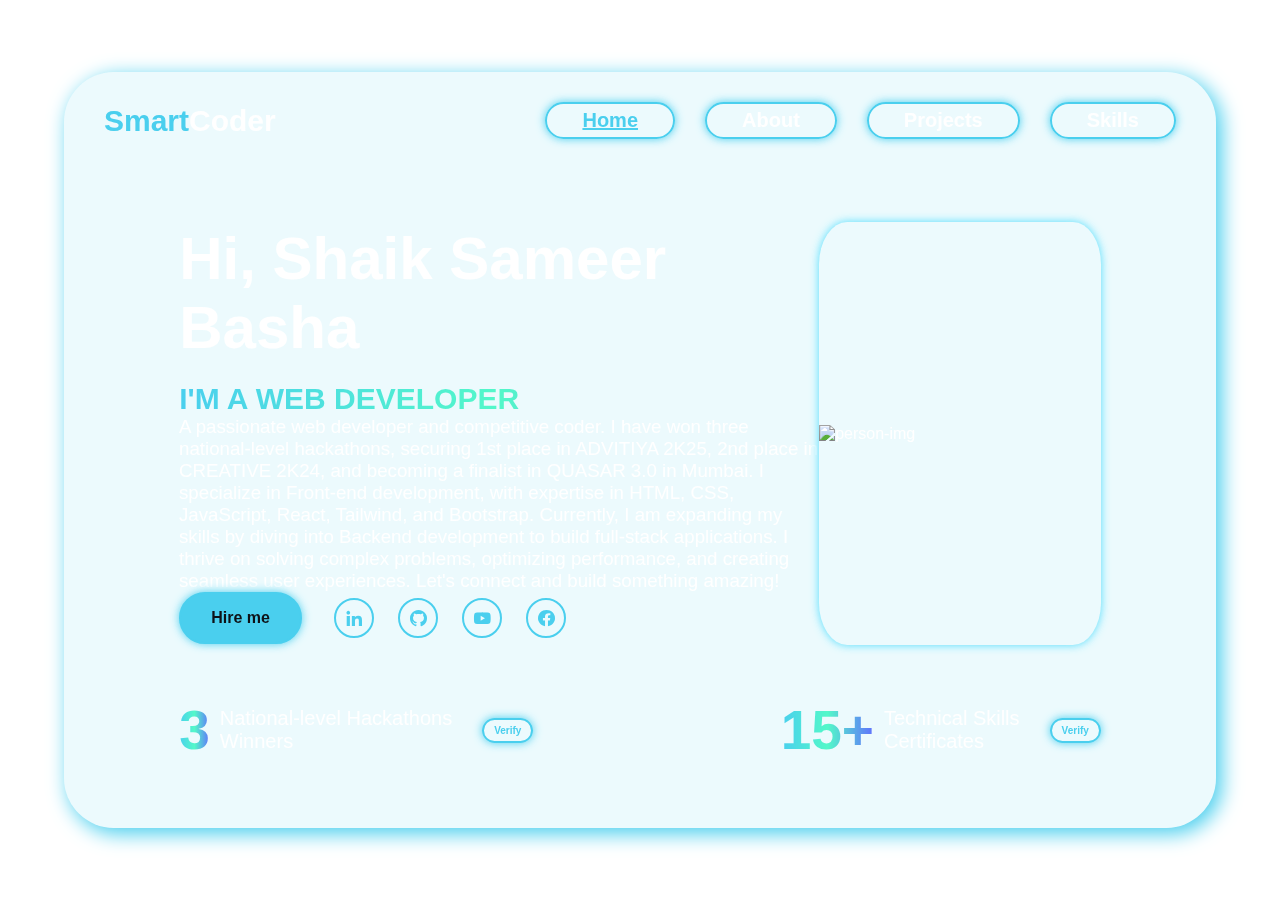
==== index.html @ e7e1c871 "error1" ====
<!DOCTYPE html>
<html lang="en">
<head>
  <meta charset="UTF-8">
  <meta name="viewport" content="width=device-width, initial-scale=1.0">
  <title>Smart Coder</title>
  <link rel="stylesheet" href="https://unpkg.com/aos@next/dist/aos.css" />
  <link rel="stylesheet" href="style.css">
  <link href="https://unpkg.com/boxicons@2.1.4/css/boxicons.min.css" rel="stylesheet">
</head>
<body>
  <video autoplay loop muted plays-inline class="back-vid">
    <source src="galaxy.MP4" type="video/mp4">
  </video>

  <section class="main-section">
    <nav class="tragger1">
      <h1 data-aos="zoom-in" data-aos-duration="1000"><span style="color: #4acfee;">Smart</span>Coder</h1>
      <ul>
        <li><button class="btn2 btn3" data-aos="zoom-in-right" data-aos-duration="1000" data-aos-delay="1100"><a class="active" href="#">Home</a></button></li>
        <li><button class="btn2 btn3" data-aos="zoom-in-right" data-aos-duration="1000" data-aos-delay="1100"><a href="#">About</a></button></li>
        <li><button class="btn2 btn3" data-aos="zoom-in-right" data-aos-duration="1000" data-aos-delay="1100"><a href="#">Projects</a></button></li>
        <li><button class="btn2 btn3" data-aos="zoom-in-right" data-aos-duration="1000" data-aos-delay="1100"><a href="#">Skills</a></button></li>
      </ul>
    </nav>
    <nav class="tragger2">
      <h1 data-aos="zoom-in" data-aos-duration="1000">
          <span style="color: #4acfee;">Smart</span>Coder
      </h1>
      <div class="menu-toggle" onclick="toggleMenu()">☰</div>
      <ul class="nav-links">
          <li><a class="active" href="#">Home</a></li>
          <li><a href="#">About</a></li>
          <li><a href="#">Projects</a></li>
          <li><a href="#">Skills</a></li>
      </ul>
  </nav>
  

    <div class="hero">
      <div class="hero-info">
        <h1 class="device" data-aos="fade-right" data-aos-duration="1000" data-aos-delay="700">Hi, Shaik Sameer Basha</h1>
        <h2 class="h2Device" data-aos="fade-left" data-aos-duration="1000" data-aos-delay="900" >I'm a Web Developer</h2>
        <h3 class="desc" data-aos="flip-down" data-aos-duration="1000" data-aos-delay="1000">
          A passionate web developer and competitive coder. I have won three national-level hackathons, securing 1st place in ADVITIYA 2K25, 2nd place in CREATIVE 2K24, and becoming a finalist in QUASAR 3.0 in Mumbai.  
          I specialize in Front-end development, with expertise in HTML, CSS, JavaScript, React, Tailwind, and Bootstrap. Currently, I am expanding my skills by diving into Backend development to build full-stack applications.
          I thrive on solving complex problems, optimizing performance, and creating seamless user experiences. Let's connect and build something amazing!
        </h3>

        <div class="Buttons">
          <button class="btn" data-aos="zoom-in-right" data-aos-duration="1000" data-aos-delay="1100" onclick="window.location.href='mailto:239x5a05m4@gmail.com'">Hire me</button>
          <ul class="ul-icons">
            <li><a href="https://www.linkedin.com/in/sameerm4" data-aos="fade-up" data-aos-duration="1000" data-aos-delay="1300"><i class='bx bxl-linkedin'></i></a></li>
            <li><a href="https://github.com/Sameer5M4" data-aos="fade-up" data-aos-duration="1000" data-aos-delay="1200"><i class='bx bxl-github'></i></a></li>
            <li><a href="#" data-aos="fade-up" data-aos-duration="1000" data-aos-delay="1400"><i class='bx bxl-youtube'></i></a></li>
            <li><a href="#" data-aos="fade-up" data-aos-duration="1000" data-aos-delay="1500"><i class='bx bxl-facebook-circle'></i></a></li>
          </ul>
        </div>
      </div>

      <div class="hero-img" data-aos="zoom-in-left" data-aos-duration="2500">
        <img src="photo.JPG" alt="person-img" class="i">
      </div>
    </div>

    <div class="info-sec">
        <div class="info-card" data-aos="fade-in" data-aos-duration="1000" data-aos-delay="1600">
          <h1>3</h1>
          <p>National-level Hackathons <br> Winners</p>
          <button class="btn2" data-aos="zoom-in-right" data-aos-duration="1000" data-aos-delay="1100">Verify</button> 
        </div>
        <div class="info-card" data-aos="fade-in" data-aos-duration="1000" data-aos-delay="1700">
          <h1>15+</h1>
          <p>Technical Skills <br> Certificates</p>
          <button class="btn2" data-aos="zoom-in-right" data-aos-duration="1000" data-aos-delay="1100">Verify</button> 
        </div>
        <div class="info-card" data-aos="fade-in" data-aos-duration="1000" data-aos-delay="1800">
          <h1>10+</h1>
          <p>Mini Projects <br> Completed</p>
          <button class="btn2" data-aos="zoom-in-right" data-aos-duration="1000" data-aos-delay="1100">Verify</button> 
        </div>
     </div>
  </section>

  <script src="https://unpkg.com/aos@next/dist/aos.js"></script>
  <script>
    function toggleMenu() {
    document.querySelector(".nav-links").classList.toggle("active");
}
    AOS.init();
  </script>
</body>
</html>
---- style.css ----
*{
  margin: 0;
  padding: 0;
  box-sizing: border-box;
  font-family: Arial, Helvetica, sans-serif;
}

body{
  position: relative;
  height: fit-content;
  width:100%;
  height: 100vh;
  overflow: hidden;
  display: flex;
  padding: 30px 0;
  justify-content: center;
  align-items: center;
}

.back-vid{
  position: absolute;
  left: 0;
  top: 0;
  z-index: -1;
}



/* @media (max-aspect-ratio: 16/9){
  .back-vid{
    width: auto;
    height: 100%;
  }
}

@media (min-aspect-ratio: 16/9){
  .back-vid{
    width: 100%;
    height: auto;
  }
} */

.tragger2{
  display: none;
}

.main-section{
  width: 90%;
  height: 90%;
  background-color:#4ad0ee1b;
  backdrop-filter: blur(10px);
  border-radius: 50px;
  box-shadow: 5px 5px 20px 1px #4acfee;
}

nav{
  display: flex;
  justify-content: space-between;
  align-items: center;
  padding: 30px 40px;
}

nav h1{
  color: white;
  font-size: 30px;
  font-weight: 900;
}

nav ul{
  list-style: none;
  display: flex;
}

nav a{
  color: white;
  text-decoration: none;
  font-size: 20px;
  font-weight: bold;
  transition: 0.2s;
  padding: 0px 25px;
}

nav a:hover ,
.active {
  color : #4acfee;
  text-decoration: underline;
}

.hero{
  display: flex;
  align-items: center;
  height: 70%;
  padding: 0 10%;
  color: white;
  justify-content: space-between;
}

.hero h1{
  font-size: 60px;
}

.hero h2{
  margin-top: 20px;
  font-size: 30px;
  text-transform: uppercase;
  background:linear-gradient(to right, #4acfee, #53f8c9, #6070fd, #5bbdff, #4acfee);
  background-size: 200%;
  background-clip: text;
  -webkit-background-clip: text;
  -webkit-text-fill-color: transparent;
  animation: animate-gradient 2.5s linear infinite;
}

.hero p{
  max-width: 450px;
  margin-top: 7px;
  margin-bottom: 20px;
}

@keyframes animate-gradient {
  to {
    background-position: 200%;
  }
}

.Buttons{
  display: flex;
}

.btn{
  display: inline-block;
  padding: 15px 30px;
  background-color: #4acfee;
  border: 2px solid #4acfee;
  border-radius: 40px;
  box-shadow: 0 0 10px #4acfee;
  font-size: 16px;
  font-weight: 900;
  color: #0e1217;
  cursor: pointer;
  margin-right: 15px;
  transition: 0.3s;
  text-wrap: nowrap;
}
.btn2 {
  display: inline-block;
  padding: 5px 10px;
  background-color: transparent;
  border: 2px solid #4acfee;
  border-radius: 40px;
  box-shadow: 0 0 10px #4acfee;
  font-size: 10px;
  font-weight: 900;
  color: #4acfee;
  cursor: pointer;
  margin-left: 30px;
  transition: 0.3s;
  text-wrap: nowrap;
}
.btn2:hover{
  background-color: #4acfee;
  box-shadow: none;
  color: black;
}

.btn3:hover{
  background-color: transparent;
  color: #4acfee;
}
.btn:hover{
  background-color: transparent;
  box-shadow: none;
  color: #4acfee;
}

.ul-icons{
  display: flex;
  align-items: center;
}

.ul-icons li{
  list-style: none;
  margin-left: 10px;
}

.ul-icons a{
  display: inline-flex;
  padding: 8px;
  border: 2px solid #4acfee;
  border-radius: 50%;
  font-size: 20px;
  color: #4acfee;
  text-decoration: none;
  margin: 0 7px;
  transition: 0.3s;
}

.ul-icons a:hover{
  background: #4acfee;
  color: #0e1217;
  box-shadow: 0 0 10px #4acfee;
}

.hero-img{
  width: 40%;   
  height: 80%;
  background-color: none;
  position:relative;
  border-radius: 10%;
  display: flex;
  justify-content: center;
  overflow: hidden;
  box-shadow: 0 0 10px #4eddfd;
  transition: 0.5s;
  display: flex;
  justify-content: center;
  align-items: center;

}

a{
  direction: none;
}
.hero-img:hover{
  box-shadow: 0 0 25px #4acfee;
}

.hero-img img{
  position: absolute;
  width: 100%;
  mix-blend-mode: lighten;
}

.info-sec{
  display: flex;
  width: 100%;
  gap: 20px;
  padding: 0 10%;
  flex-wrap: wrap;
  justify-content: space-between;
}

.info-card{
  display: flex;
  width: 100%;
  align-items: center;
  max-width: fit-content;
}

.info-sec h1{
  font-size: 55px;
  text-transform: uppercase;
  background:linear-gradient(to right, #4acfee, #53f8c9, #6070fd, #5bbdff, #4acfee);
  background-size: 200%;
  background-clip: text;
  -webkit-background-clip: text;
  -webkit-text-fill-color: transparent;
  animation: animate-gradient 2.5s linear infinite;
  margin-right: 10px;
}

.info-sec p{
  color: white;
  font-size: 20px;
}

.desc{
  width:40rem;
  font-weight:500;
}

.photo {
  width: 100%; 
  height: auto; 
  max-width: 500px; 
}
/* @media (min-width: 200px) and (max-width: 450px) {
 .device {
    font-size: 1.7rem !important;
  }
  .h2Device {
    font-size: 1.5rem !important;
  }
  .desc{
    width:20rem;
    text-align:justify;
    font-size:1rem;
  }
  .btn{
    padding:7px 13px;
  }
  .Buttons{
    margin-top:1rem;
  }
  .ul-icons{
    margin-right: 1rem;
  }
  .info-sec{
    margin-top:0rem;
    width:90%;
  }
  .info-sec p {
    font-size: 15px;
}
.info-card h1{
  font-size: 2rem;
}
.hero{
  height:60%;
}
  .tragger1 {
    display: none;
  }
  

} */

@media (min-width: 200px) and (max-width: 450px) {
  .device {
    font-size: 1.7rem !important;
  }
  .h2Device {
    font-size: 1.5rem !important;
  }
  .desc {
    width: 20rem;
    text-align: justify;
    font-size: 1rem;
  }
  .btn {
    padding: 7px 13px;
  }
  .Buttons {
    margin-top: 1rem;
  }
  .ul-icons {
    margin-right: 1rem;
  }
  .info-sec {
    margin-top: 0rem;
    width: 90%;
  }
  .info-sec p {
    font-size: 15px;
  }
  .info-card h1 {
    font-size: 2rem;
  }
  .hero {
    height: 60%;
  }
  .tragger1 {
    display: none;
  }

  .menu-toggle {
    display: block;
    font-size: 30px;
    cursor: pointer;
    color: white;
    position: absolute;
    top: 31px;
    right: 35px;
  }
  .nav-links {
    display: none;
    flex-direction: column;
    position: absolute;
    top: 60px;
    right: 10px;
    background: rgba(0, 0, 0, 0.8);
    border-radius: 10px;
    padding: 10px;
    width: max-content;
  }
  .nav-links.active {
    display: flex;
  }

  .nav-links li {
    margin: 10px 0;
  }

  .nav-links a {
    text-decoration: none;
    color: white;
    font-size: 18px;
    font-weight: bold;
    padding: 10px;
  }
}
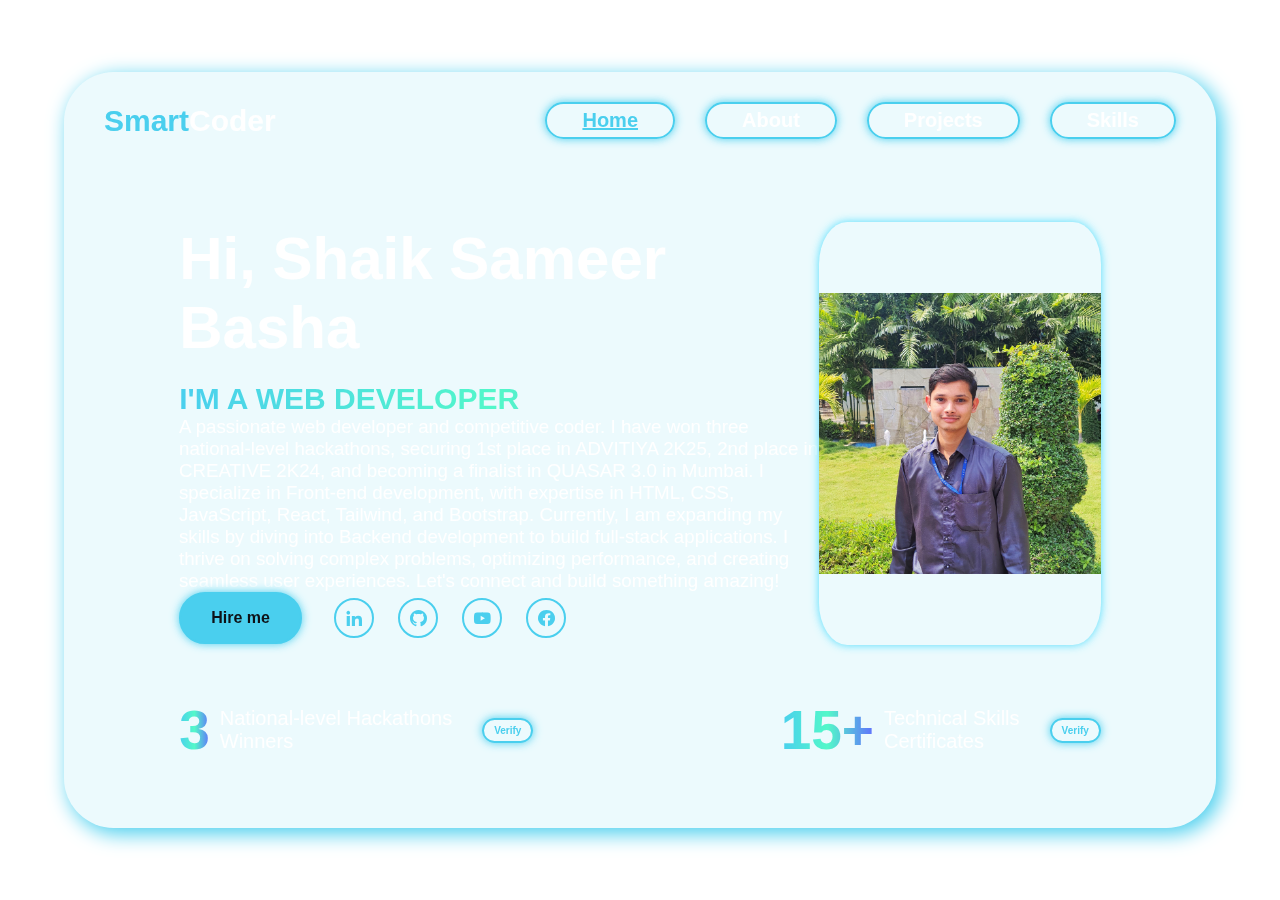
==== commit 85e9cd78: "delete duplicats" ====
--- a/index.html
+++ b/index.html
@@ -10,7 +10,7 @@
 </head>
 <body>
   <video autoplay loop muted plays-inline class="back-vid">
-    <source src="galaxy.MP4" type="video/mp4">
+    <source src="galaxy.mp4" type="video/mp4">
   </video>
 
   <section class="main-section">
@@ -59,7 +59,7 @@
       </div>
 
       <div class="hero-img" data-aos="zoom-in-left" data-aos-duration="2500">
-        <img src="photo.JPG" alt="person-img" class="i">
+        <img src="photo.jpg" alt="person-img" class="i">
       </div>
     </div>
 
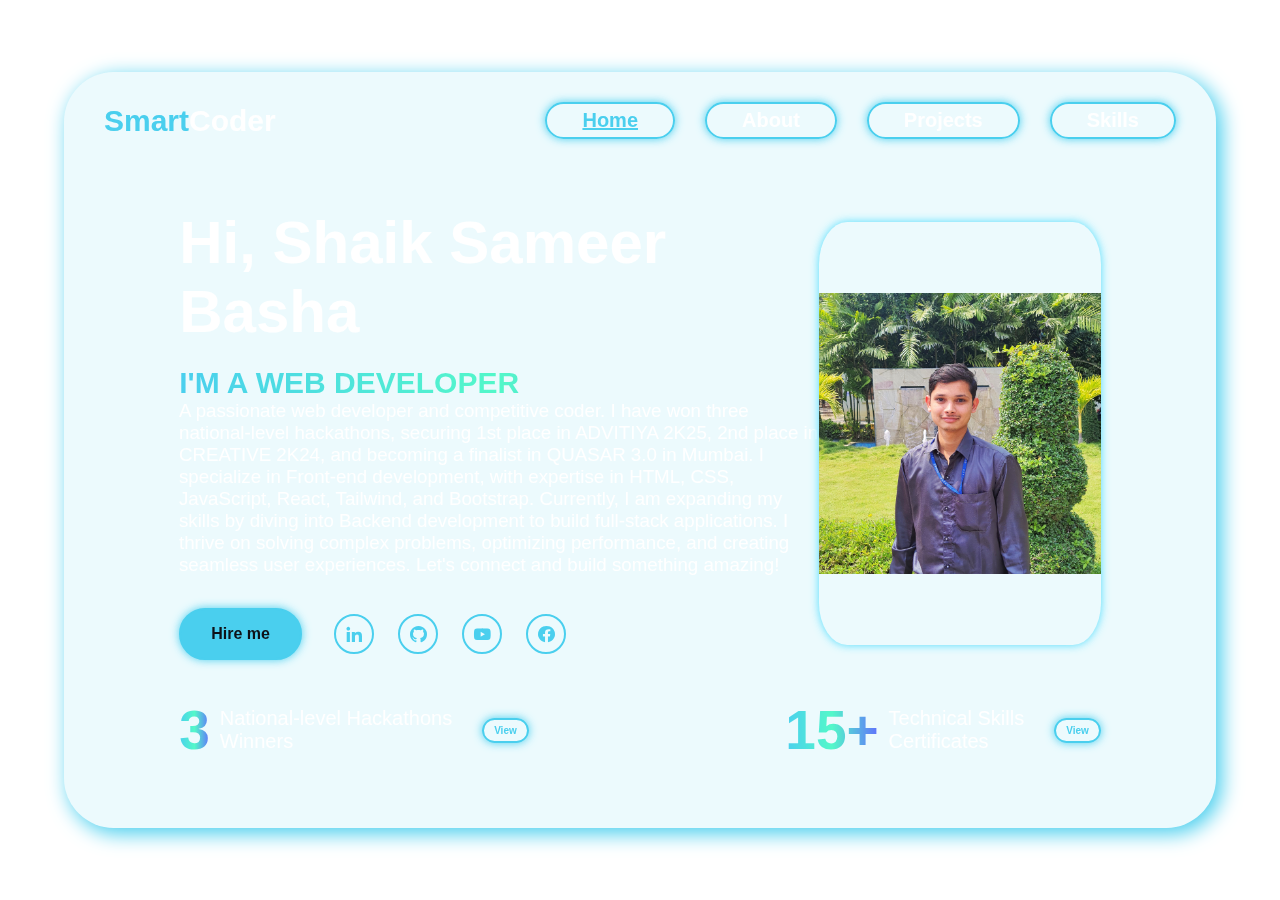
==== commit 9d73db5f: "image slider added" ====
--- a/index.html
+++ b/index.html
@@ -67,17 +67,16 @@
         <div class="info-card" data-aos="fade-in" data-aos-duration="1000" data-aos-delay="1600">
           <h1>3</h1>
           <p>National-level Hackathons <br> Winners</p>
-          <button class="btn2" data-aos="zoom-in-right" data-aos-duration="1000" data-aos-delay="1100">Verify</button> 
-        </div>
+          <button class="btn2" data-aos="zoom-in-right" data-aos-duration="1000" data-aos-delay="1100"><a href="slider.html">View</a></button>         </div>
         <div class="info-card" data-aos="fade-in" data-aos-duration="1000" data-aos-delay="1700">
           <h1>15+</h1>
           <p>Technical Skills <br> Certificates</p>
-          <button class="btn2" data-aos="zoom-in-right" data-aos-duration="1000" data-aos-delay="1100">Verify</button> 
+          <button class="btn2" data-aos="zoom-in-right" data-aos-duration="1000" data-aos-delay="1100">View</button> 
         </div>
         <div class="info-card" data-aos="fade-in" data-aos-duration="1000" data-aos-delay="1800">
           <h1>10+</h1>
           <p>Mini Projects <br> Completed</p>
-          <button class="btn2" data-aos="zoom-in-right" data-aos-duration="1000" data-aos-delay="1100">Verify</button> 
+          <button class="btn2" data-aos="zoom-in-right" data-aos-duration="1000" data-aos-delay="1100">View</button> 
         </div>
      </div>
   </section>
--- a/style.css
+++ b/style.css
@@ -24,22 +24,6 @@
   top: 0;
   z-index: -1;
 }
-
-
-
-/* @media (max-aspect-ratio: 16/9){
-  .back-vid{
-    width: auto;
-    height: 100%;
-  }
-}
-
-@media (min-aspect-ratio: 16/9){
-  .back-vid{
-    width: 100%;
-    height: auto;
-  }
-} */
 
 .tragger2{
   display: none;
@@ -117,6 +101,10 @@
   margin-top: 7px;
   margin-bottom: 20px;
 }
+a {
+  text-decoration: none; /* Removes underline */
+  color: inherit;         /* Inherits the button's color */
+}
 
 @keyframes animate-gradient {
   to {
@@ -126,6 +114,7 @@
 
 .Buttons{
   display: flex;
+  margin-top:5%;
 }
 
 .btn{
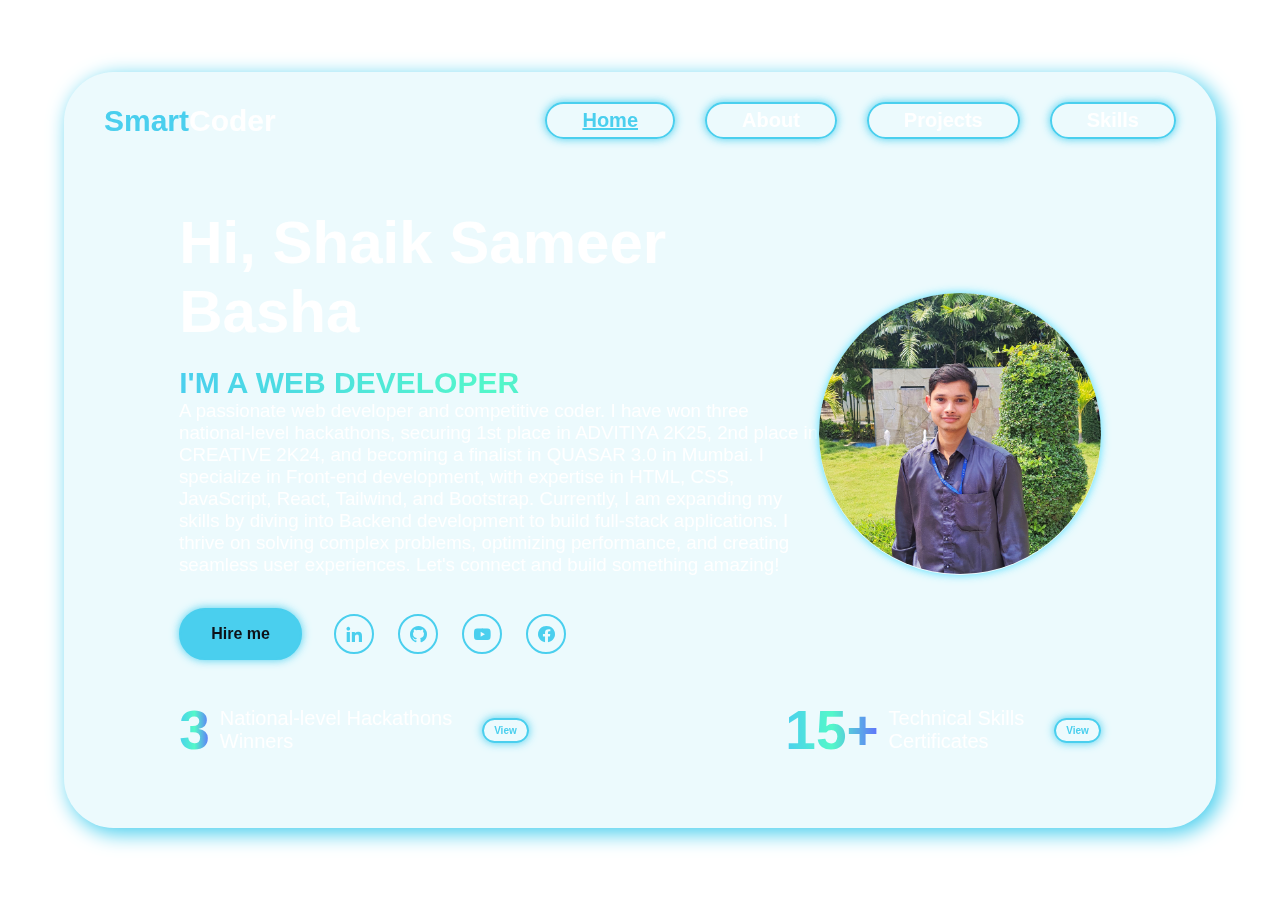
==== commit 2b28801b: "updata profile photo" ====
--- a/index.html
+++ b/index.html
@@ -9,8 +9,11 @@
   <link href="https://unpkg.com/boxicons@2.1.4/css/boxicons.min.css" rel="stylesheet">
 </head>
 <body>
+  <div class="small-screen-warning">
+    Your device screen is too small to view this site properly. Please use a larger screen.
+  </div>
   <video autoplay loop muted plays-inline class="back-vid">
-    <source src="galaxy.mp4" type="video/mp4">
+    <source src="images/galaxy.mp4" type="video/mp4">
   </video>
 
   <section class="main-section">
@@ -19,7 +22,7 @@
       <ul>
         <li><button class="btn2 btn3" data-aos="zoom-in-right" data-aos-duration="1000" data-aos-delay="1100"><a class="active" href="#">Home</a></button></li>
         <li><button class="btn2 btn3" data-aos="zoom-in-right" data-aos-duration="1000" data-aos-delay="1100"><a href="#">About</a></button></li>
-        <li><button class="btn2 btn3" data-aos="zoom-in-right" data-aos-duration="1000" data-aos-delay="1100"><a href="#">Projects</a></button></li>
+        <li><button class="btn2 btn3" data-aos="zoom-in-right" data-aos-duration="1000" data-aos-delay="1100"><a href="projects/SimonSayGame/index.html">Projects</a></button></li>
         <li><button class="btn2 btn3" data-aos="zoom-in-right" data-aos-duration="1000" data-aos-delay="1100"><a href="#">Skills</a></button></li>
       </ul>
     </nav>
@@ -58,8 +61,11 @@
         </div>
       </div>
 
+      <!-- <div class="hero-img" data-aos="zoom-in-left" data-aos-duration="2500">
+        <img src="images/photo.jpg" alt="person-img" class="i">
+      </div> -->
       <div class="hero-img" data-aos="zoom-in-left" data-aos-duration="2500">
-        <img src="photo.jpg" alt="person-img" class="i">
+        <img src="images/photo.jpg" alt="person-img" class="i">
       </div>
     </div>
 
@@ -67,11 +73,12 @@
         <div class="info-card" data-aos="fade-in" data-aos-duration="1000" data-aos-delay="1600">
           <h1>3</h1>
           <p>National-level Hackathons <br> Winners</p>
-          <button class="btn2" data-aos="zoom-in-right" data-aos-duration="1000" data-aos-delay="1100"><a href="slider.html">View</a></button>         </div>
+          <a href="slider.html"><button class="btn2" data-aos="zoom-in-right" data-aos-duration="1000" data-aos-delay="1100">View</button></a>         
+        </div>
         <div class="info-card" data-aos="fade-in" data-aos-duration="1000" data-aos-delay="1700">
           <h1>15+</h1>
           <p>Technical Skills <br> Certificates</p>
-          <button class="btn2" data-aos="zoom-in-right" data-aos-duration="1000" data-aos-delay="1100">View</button> 
+          <a href="skills.html"><button class="btn2" data-aos="zoom-in-right" data-aos-duration="1000" data-aos-delay="1100">View</button></a>         
         </div>
         <div class="info-card" data-aos="fade-in" data-aos-duration="1000" data-aos-delay="1800">
           <h1>10+</h1>
--- a/style.css
+++ b/style.css
@@ -191,7 +191,7 @@
   box-shadow: 0 0 10px #4acfee;
 }
 
-.hero-img{
+/* .hero-img{
   width: 40%;   
   height: 80%;
   background-color: none;
@@ -206,7 +206,26 @@
   justify-content: center;
   align-items: center;
 
-}
+} */
+.hero-img {
+  width: 450px;                    /* Responsive width */
+  aspect-ratio: 1 / 1;            /* Maintain 1:1 width:height ratio */
+  background-color: transparent;  /* 'none' is invalid, use 'transparent' */
+  position: relative;
+  border-radius: 50%;             /* For circular profile photo */
+  overflow: hidden;
+  box-shadow: 0 0 10px #4eddfd;
+  transition: 0.5s;
+  display: flex;
+  justify-content: center;
+  align-items: center;
+}
+.hero-img .i {
+  width: 100%;
+  height: 100%;
+  object-fit: cover;
+}
+
 
 a{
   direction: none;
@@ -305,7 +324,7 @@
 
 } */
 
-@media (min-width: 200px) and (max-width: 450px) {
+/* @media (min-width: 200px) and (max-width: 500px) {
   .device {
     font-size: 1.7rem !important;
   }
@@ -378,4 +397,21 @@
     font-weight: bold;
     padding: 10px;
   }
-}
+} */
+.small-screen-warning {
+  display: none;
+  text-align: center;
+  padding: 20px;
+  background-color: #ffdddd;
+  color: #900;
+  font-weight: bold;
+}
+@media (max-width: 950px) {
+  .small-screen-warning {
+    display: block;
+  }
+
+  .main-content {
+    display: none;
+  }
+}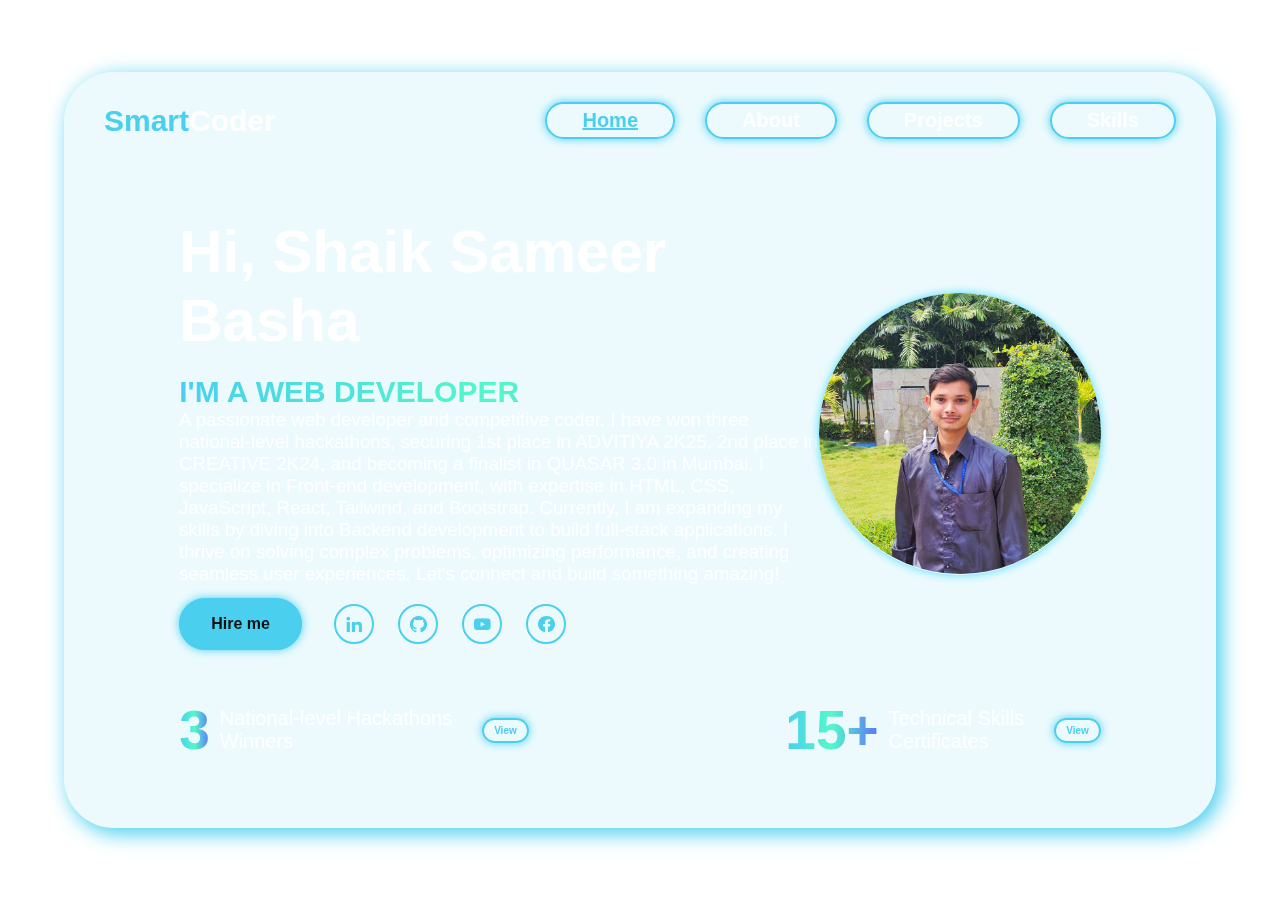
==== commit b3445c3d: "add skills deatail" ====
--- a/index.html
+++ b/index.html
@@ -20,10 +20,10 @@
     <nav class="tragger1">
       <h1 data-aos="zoom-in" data-aos-duration="1000"><span style="color: #4acfee;">Smart</span>Coder</h1>
       <ul>
-        <li><button class="btn2 btn3" data-aos="zoom-in-right" data-aos-duration="1000" data-aos-delay="1100"><a class="active" href="#">Home</a></button></li>
-        <li><button class="btn2 btn3" data-aos="zoom-in-right" data-aos-duration="1000" data-aos-delay="1100"><a href="#">About</a></button></li>
+        <li><button class="btn2 btn3" data-aos="zoom-in-left" data-aos-duration="1000" data-aos-delay="1100"><a class="active" href="#">Home</a></button></li>
+        <li><button class="btn2 btn3" data-aos="zoom-in-left" data-aos-duration="1000" data-aos-delay="1100"><a href="#">About</a></button></li>
         <li><button class="btn2 btn3" data-aos="zoom-in-right" data-aos-duration="1000" data-aos-delay="1100"><a href="projects/SimonSayGame/index.html">Projects</a></button></li>
-        <li><button class="btn2 btn3" data-aos="zoom-in-right" data-aos-duration="1000" data-aos-delay="1100"><a href="#">Skills</a></button></li>
+        <li><button class="btn2 btn3" data-aos="zoom-in-right" data-aos-duration="1000" data-aos-delay="1100"><a href="skills.html">Skills</a></button></li>
       </ul>
     </nav>
     <nav class="tragger2">
@@ -78,13 +78,12 @@
         <div class="info-card" data-aos="fade-in" data-aos-duration="1000" data-aos-delay="1700">
           <h1>15+</h1>
           <p>Technical Skills <br> Certificates</p>
-          <a href="skills.html"><button class="btn2" data-aos="zoom-in-right" data-aos-duration="1000" data-aos-delay="1100">View</button></a>         
+          <a href="skillsCertificats.html"><button class="btn2" data-aos="zoom-in-right" data-aos-duration="1000" data-aos-delay="1100">View</button></a>         
         </div>
         <div class="info-card" data-aos="fade-in" data-aos-duration="1000" data-aos-delay="1800">
           <h1>10+</h1>
           <p>Mini Projects <br> Completed</p>
-          <button class="btn2" data-aos="zoom-in-right" data-aos-duration="1000" data-aos-delay="1100">View</button> 
-        </div>
+          <a href="projects/SimonSayGame/index.html"><button class="btn2" data-aos="zoom-in-right" data-aos-duration="1000" data-aos-delay="1100">View</button></a>           </div>
      </div>
   </section>
 
--- a/style.css
+++ b/style.css
@@ -114,7 +114,7 @@
 
 .Buttons{
   display: flex;
-  margin-top:5%;
+  margin-top:2%;
 }
 
 .btn{
